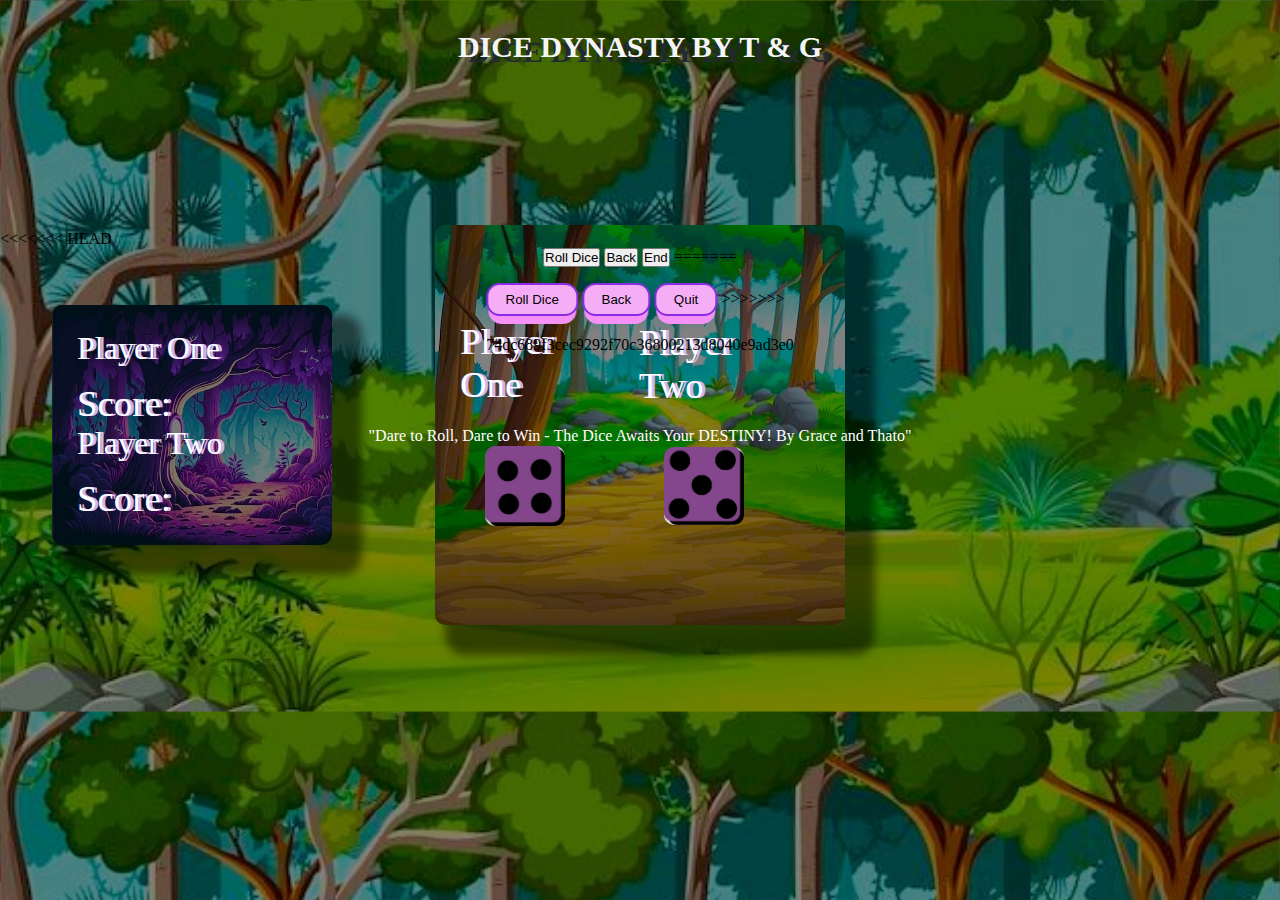
==== dice.html @ e25d090c "Merge branch 'Grace' of https://github.com/tmakhubela94/Dicey-Games-Thato-and-Grace into Thato" ====
<!DOCTYPE html>
<html lang="en">
  <head>
    <meta charset="UTF-8" />
    <meta name="viewport" content="width=device-width, initial-scale=1.0" />
    <link rel="stylesheet" href="style.css">
    <title>Dice Game</title>
  </head>

  <body>  
<header>
<!-- <h1>WELCOME TO</h1> -->
    <h2>DICE DYNASTY BY T & G</h2>

        <!-- Bird Background -->
        <img src="https://i.postimg.cc/rFnyCRjy/pajaro.gif" id="bird" class="bird-1" alt="Flying Bird Animation">
        <img src="https://i.postimg.cc/rFnyCRjy/pajaro.gif" id="bird2" class="bird-2" alt="Flying Bird Animation">
</header>

<!-- Dice game container with results and countdown timer -->

  <h4 id="countdown"></h4>
  <h4><span id="rounds"></span></h4>


<!-- Dice game container with the dice ui --> 

  <div class="dice-container">
    <div class="player">
    <p id="firstPlayer">Player 1</p>
    <img src="images/dice4.jpeg" alt="Dice 1 Display" class="img1" id="dice-1">
  </div>
    <div class="player">
    <p id="secondPlayer">Player 2</p>
    <img src="images/dice5.jpeg" alt="Dice 2 Display" class="img2" id="dice-2">
  </div>
</div>

<main>
    <!-- Player Scores container with both scores being tallied -->
    <div class="player-scores">
    <div class="player" id="firstPlayer">
      <p> <span id="name1"></span></p> Score: <span id="score1"></span>
        
    </div>
    <div class="player" id="secondPlayer">
      <p><span id="name2"></span></p> Score: <span id="score2"></span>
        
    </div>
    </div>

      <div class="container">
        <div class="dice" id="dice1">
          <div class="dot one hidden"></div>
          <div class="two hidden">
            <div class="dot"></div>
            <div class="dot"></div>
          </div>
          <div class="three hidden">
            <div class="dot"></div>
            <div class="dot"></div>
            <div class="dot"></div>
          </div>
          <div class="four hidden">
            <div class="dot"></div>
            <div class="dot"></div>
            <div class="dot"></div>
            <div class="dot"></div>
          </div>
          <div class="five hidden">
            <div class="dot"></div>
            <div class="dot"></div>
            <div class="dot"></div>
            <div class="dot"></div>
            <div class="dot center"></div>
          </div>
          <div class="six">
            <div class="dot"></div>
            <div class="dot"></div>
            <div class="dot"></div>
            <div class="dot"></div>
            <div class="dot"></div>
            <div class="dot"></div>
          </div>
        </div>
        <div class="dice" id="dice2">
          <div class="dot one hidden"></div>
          <div class="two hidden">
            <div class="dot"></div>
            <div class="dot"></div>
          </div>
          <div class="three hidden">
            <div class="dot"></div>
            <div class="dot"></div>
            <div class="dot"></div>
          </div>
          <div class="four hidden">
            <div class="dot"></div>
            <div class="dot"></div>
            <div class="dot"></div>
            <div class="dot"></div>
          </div>
          <div class="five hidden">
            <div class="dot"></div>
            <div class="dot"></div>
            <div class="dot"></div>
            <div class="dot"></div>
            <div class="dot center"></div>
          </div>
          <div class="six">
            <div class="dot"></div>
            <div class="dot"></div>
            <div class="dot"></div>
            <div class="dot"></div>
            <div class="dot"></div>
            <div class="dot"></div>
          </div>
        </div>
      </div>
<<<<<<< HEAD
      <div class="button-container">
        <button id="roll">Roll Dice</button>
        <button id="back" onclick="goBack()">Back</button>
        <button id="quit" onclick="endgame()">End</button>
=======
      <div class="dice-button-container">
        <button class="btn3" id="roll" onclick="rollDice()">Roll Dice</button>
        <button class="btn3" id="back" onclick="goBack()">Back</button>
        <button class="btn3" id="quit" onclick="quitPage()">Quit</button>
>>>>>>> 74dc689f3cec9292f70c36800213d8040e9ad3e0
      </div>
      
</main>

<footer style="margin-top: 14%;">"Dare to Roll, Dare to Win - The Dice Awaits Your DESTINY! By Grace and Thato"</footer>

<script src="dice.js"></script>
  </body>
</html>
---- style.css ----
* {
  margin: 0;
  padding: 0;
}

body {
  background: url(images/background-4.jpeg);
  background-size: cover;
  overflow: hidden;
  position: absolute;
  width: 100%;
  height: 100%; 
  animation: bg-change 5s infinite;
}

.container {
  width: 70%;
  margin: auto;
  text-align: center;
}

header h1{
  text-align: center;
  font-size: 5rem;
  margin: 30px;
  font-family: 'Lobster', cursive;
  text-shadow: 15px 10px #232931;
  color: whitesmoke;
}

header h2{
  text-align: center;
  font-size: 30px;
  margin: 30px;
  font-family: 'Lobster', cursive;
  text-shadow: 10px 5px #232931;
  color: whitesmoke;
}

.bird-1{
 position: relative;
 width: 20%;
 height: 20%; 
}

#bird{
left: 100%;
animation: fly 5s infinite;
}

.bird-2{
  position: relative;
  padding-bottom: 100px;
  width: 20%;
  height: 20%; 
 }
 
 #bird2{
 left: 100%;
 animation: fly 5s infinite;
 }

@keyframes fly{
0%{
  left: 100%;
  top: 5px;
}
25%{
  top: 100px;
}
50%{
  top: 80px;
}
75%{
  top: 25px;
}
100%{
  left: -120px;
  top: 102px;
}
}

/* HOME PAGE CSS */
.players-container {
  background: url(images/container-1.jpeg);
  background-size: cover;
  overflow: hidden;
  position: absolute;
  width: 280px;
  position: absolute;
  padding: 28px 15px;
  top: 55%;
  left: 50%;
  transform: translate(-50%, -50%);
  border-radius: 10px;

  box-shadow: 20px 20px 10px 10px rgba(0, 0, 0, 0.5);
}

input::placeholder{
  color: #999; 
  font-style: italic; 
  font-size: 14px; 
  opacity: 0.7; 
  border-color: rgb(245, 174, 245);
  padding: 5px 10px;
}

#players label[for="player1"], label[for="player2"],
#player1, #player2 {
    color: rgb(95, 90, 90); 
    font-family: 'Lobster', cursive;
    margin-bottom: 10px;

}

.btn1{
  padding: 0.5em 1.3em;
  margin-top: 20px;
  border: 2px solid rgb(138, 43, 226);
  border-radius: 1em;
  background: rgb(245, 174, 245);
  transform-style: preserve-3d;
  transition: all 175ms cubic-bezier(0, 0, 1, 1);
  margin-bottom: 20px;
}

.btn1::before {
  position: absolute;
  content: "";
  width: 100%;
  height: 100%;
  top: 0;
  left: 0;
  right: 0;
  bottom: 0;
  background: rgb(245, 146, 245);
  border-radius: inherit;
  box-shadow: 0 0 0 2px var(--colorShadeB), 0 0.75em rgb(138, 43, 226);
  transform: translate3d(0, 0.75em, -1em);
  transition: all 175ms cubic-bezier(0, 0, 1, 1);
}

.btn1:hover{
  background: rgb(245, 146, 245);
  transform: translate(0, 0.375em);
  color: #fff;
  font-weight: 600;
}

.button-container {
  position: absolute;
  left: 50%;
  transform: translateX(-50%);
}

.btn2{
  padding: 0.8em 1.8em;
  margin-top: 12px;
  border: 2px solid #8a2be2;
  border-radius: 1em;
  background: rgb(245, 174, 245);
  transform-style: preserve-3d;
  transition: all 175ms cubic-bezier(0, 0, 1, 1);
  text-align: center;
  box-shadow: 0 4px 6px rgba(153, 79, 153, 0.1);
}

.dice {
  text-align: center;
  display: inline-block;
}


p {
  font-size: 2rem;
  color: whitesmoke;
  font-family: 'Indie Flower', cursive;
}

img {
  width: 80%;
}
  
footer {
  color: rgb(255, 255, 255);
  text-align: center;
  font-family: 'Indie Flower', cursive;
  position: relative;
}
  
/* RULES PAGE CSS */
.rules-container{
  background: url(images/container-1.jpeg);
  background-size: cover;
  overflow: hidden;
  position: absolute;
  /* background-color: rgb(247, 231, 247); */
  width: 280px;
  position: absolute;
  padding: 1rem 3rem;
  top: 47%;
  left: 50%;
  transform: translate(-50%, -50%);
  border-radius: 10px;
  margin-top: 20px;
  box-shadow: 20px 20px 10px 10px rgba(0, 0, 0, 0.5);
}

h3 {
  text-align: center;
  font-size: 1.3rem;
  margin-bottom: 15px;
  font-family: 'Lobster', cursive;
  text-shadow: 3px 0 #8a2be2;
  color: rgb(255, 255, 255);
}

#rules{
  font-size: 1rem;
  margin-bottom: 15px;
  font-family: 'Lobster', cursive;
  color: rgb(255, 255, 255);
}

.rules-button-container {
  position: absolute;
  left: 50%;
  transform: translateX(-50%);
  top: 80%;
}

.btn3{
  padding: 0.5em 1.3em;
  margin-top: 20px;
  border: 2px solid hsl(271, 76%, 53%);
  border-radius: 1em;
  background: rgb(245, 174, 245);
  transform-style: preserve-3d;
  transition: all 175ms cubic-bezier(0, 0, 1, 1);
  margin-bottom: 20px;
}

.btn3::before {
  position: absolute;
  content: "";
  width: 100%;
  height: 100%;
  top: 0;
  left: 0;
  right: 0;
  bottom: 0;
  background: rgb(245, 146, 245);
  border-radius: inherit;
  box-shadow: 0 0 0 2px var(--colorShadeB), 0 0.75em rgb(138, 43, 226);
  transform: translate3d(0, 0.75em, -1em);
  transition: all 175ms cubic-bezier(0, 0, 1, 1);
}

.btn3:hover{
  background: rgb(245, 146, 245);
  transform: translate(0, 0.375em);
  color: #fff;
  font-weight: 600;
}

/* ====== DICE GAME PAGE CSS ====== */

.dice-container {
  background: url(images/background-6.jpeg);
  background-size: cover;
  overflow: hidden;
  position: absolute;
  width: 360px;
  height: 350px;
  position: absolute;
  padding: 25px 25px;
  top: 45%;
  left: 50%;
  transform: translate(-50%, -50%);
  border-radius: 10px;
  margin-top: 20px;
  box-shadow: 20px 20px 10px 10px rgba(0, 0, 0, 0.5); 
  display: flex;
  flex-direction: row;
  justify-content: center;
  align-items: center;
}

.player {
  margin-right: 40px;
}

.img1, .img2 {
  width: 5rem; /* Adjust the width of the dice images */
  height: auto;
  margin-top: 40px;
  margin-left: 25px;
  border-radius: 10px;
}

.player-scores{
  background: url(images/container-1.jpeg);
  background-size: cover;
  overflow: hidden;
  position: absolute;
  width: 230px;
  position: absolute;
  padding: 25px 25px;
  top: 45%;
  left: 15%;
  transform: translate(-50%, -50%);
  border-radius: 10px;
  margin-top: 20px;
  box-shadow: 20px 20px 10px 10px rgba(0, 0, 0, 0.5);
}

.player-scores p {
  font-size: 1.1rem;
  margin-bottom: 15px;
  font-family: 'Lobster', cursive;
  color: rgb(255, 255, 255);
}

.player-scores p span {
  font-size: 2rem;
  font-family: 'Lobster', cursive;
  color: rgb(255, 255, 255);
}

#firstPlayer,
#secondPlayer{
  font-size: 2.3rem;
  font-family: 'Lobster', cursive;
  text-shadow: 3px 0 #d2b5ee;
  color: rgb(255, 255, 255);
}

.dice-button-container {
  position: absolute;
  left: 50%;
  transform: translateX(-50%);
  top: 80%;
}

/* ====== DICE GAME PAGE JAVASCRIPT ====== */
/* Dice Animation */
.roll {
  animation: roll 0.3s infinite ease-in-out; /* Increased duration and added easing for smoother animation */
}

@keyframes roll {
  0% {
    transform: rotate(0deg) scale(1); /* Start with no rotation and normal scale */
  }
  25% {
    transform: rotate(-90deg) scale(1.2); /* Rotate clockwise and slightly scale up */
  }
  50% {
    transform: rotate(-180deg) scale(1.1); /* Rotate clockwise further and scale slightly down */
  }
  75% {
    transform: rotate(-270deg) scale(1.2); /* Rotate clockwise further and slightly scale up */
  }
  100% {
    transform: rotate(-360deg) scale(1); /* Rotate clockwise back to initial position and normal scale */
  }
}
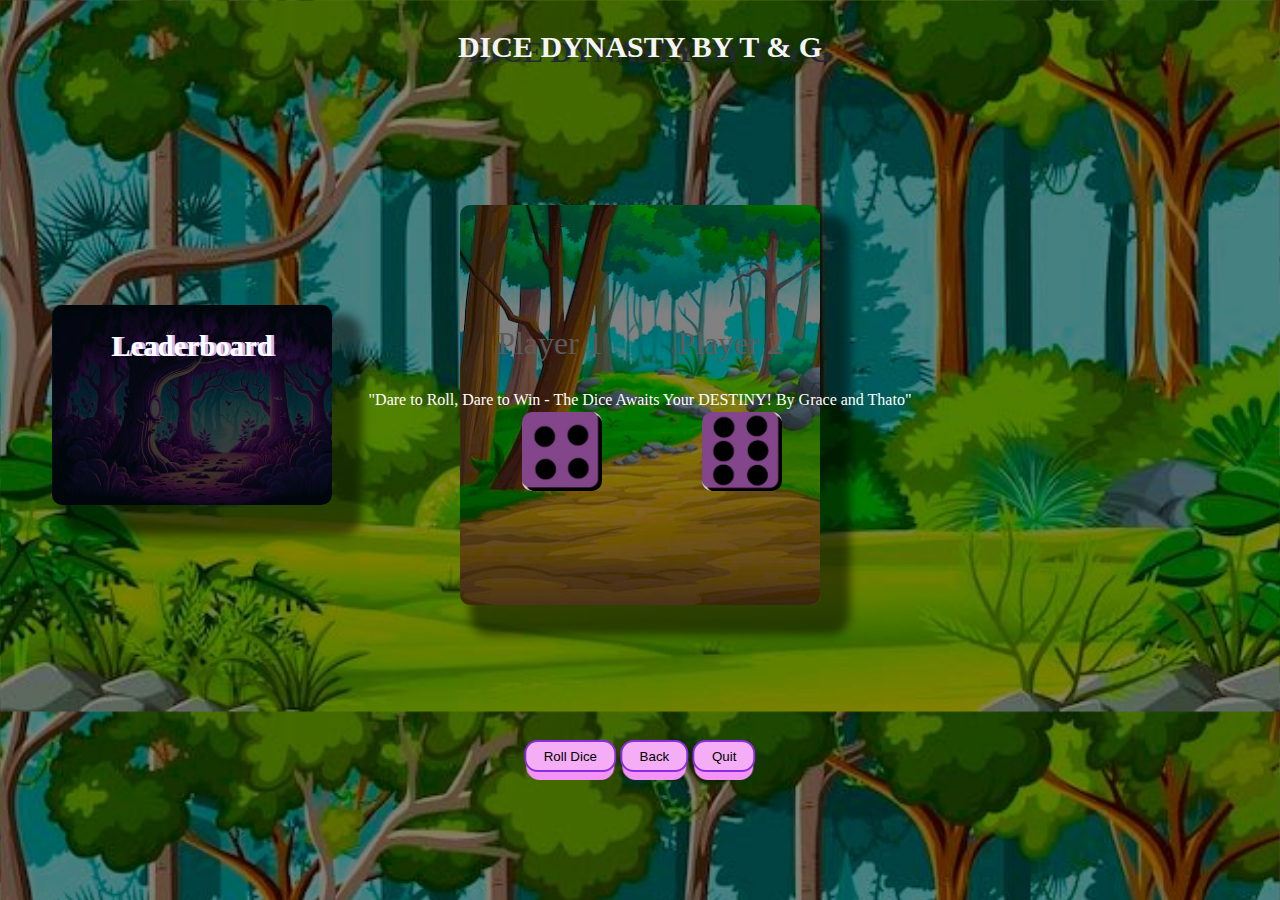
==== commit e92dfce6: "updating dice game functionality added now many times a player has won" ====
--- a/dice.html
+++ b/dice.html
@@ -26,108 +26,30 @@
 <!-- Dice game container with the dice ui --> 
 
   <div class="dice-container">
-    <div class="player">
-    <p id="firstPlayer">Player 1</p>
-    <img src="images/dice4.jpeg" alt="Dice 1 Display" class="img1" id="dice-1">
+    <div class="row">
+    <div class="col-6">
+    <p class="name1" id="player1">Player 1</p>
+    <img src="images/dice4.jpeg" alt="Dice 1 Display" class="img" id="dice-1">
   </div>
-    <div class="player">
-    <p id="secondPlayer">Player 2</p>
-    <img src="images/dice5.jpeg" alt="Dice 2 Display" class="img2" id="dice-2">
+    <div class="col-6">
+      <p class="name2" id="player2">Player 2</p>
+    <img src="images/dice6.jpeg" alt="Dice 2 Display" class="img" id="dice-2">
   </div>
+</div>
 </div>
 
 <main>
-    <!-- Player Scores container with both scores being tallied -->
-    <div class="player-scores">
-    <div class="player" id="firstPlayer">
-      <p> <span id="name1"></span></p> Score: <span id="score1"></span>
-        
-    </div>
-    <div class="player" id="secondPlayer">
-      <p><span id="name2"></span></p> Score: <span id="score2"></span>
-        
-    </div>
+   <!-- Players Leaderboard Container-->
+   <div id="leaderboard-container"> 
+    <ul class="leaderboard-names">
+      <h2>Leaderboard</h2>
+    </ul> 
     </div>
 
-      <div class="container">
-        <div class="dice" id="dice1">
-          <div class="dot one hidden"></div>
-          <div class="two hidden">
-            <div class="dot"></div>
-            <div class="dot"></div>
-          </div>
-          <div class="three hidden">
-            <div class="dot"></div>
-            <div class="dot"></div>
-            <div class="dot"></div>
-          </div>
-          <div class="four hidden">
-            <div class="dot"></div>
-            <div class="dot"></div>
-            <div class="dot"></div>
-            <div class="dot"></div>
-          </div>
-          <div class="five hidden">
-            <div class="dot"></div>
-            <div class="dot"></div>
-            <div class="dot"></div>
-            <div class="dot"></div>
-            <div class="dot center"></div>
-          </div>
-          <div class="six">
-            <div class="dot"></div>
-            <div class="dot"></div>
-            <div class="dot"></div>
-            <div class="dot"></div>
-            <div class="dot"></div>
-            <div class="dot"></div>
-          </div>
-        </div>
-        <div class="dice" id="dice2">
-          <div class="dot one hidden"></div>
-          <div class="two hidden">
-            <div class="dot"></div>
-            <div class="dot"></div>
-          </div>
-          <div class="three hidden">
-            <div class="dot"></div>
-            <div class="dot"></div>
-            <div class="dot"></div>
-          </div>
-          <div class="four hidden">
-            <div class="dot"></div>
-            <div class="dot"></div>
-            <div class="dot"></div>
-            <div class="dot"></div>
-          </div>
-          <div class="five hidden">
-            <div class="dot"></div>
-            <div class="dot"></div>
-            <div class="dot"></div>
-            <div class="dot"></div>
-            <div class="dot center"></div>
-          </div>
-          <div class="six">
-            <div class="dot"></div>
-            <div class="dot"></div>
-            <div class="dot"></div>
-            <div class="dot"></div>
-            <div class="dot"></div>
-            <div class="dot"></div>
-          </div>
-        </div>
-      </div>
-<<<<<<< HEAD
-      <div class="button-container">
-        <button id="roll">Roll Dice</button>
-        <button id="back" onclick="goBack()">Back</button>
-        <button id="quit" onclick="endgame()">End</button>
-=======
       <div class="dice-button-container">
-        <button class="btn3" id="roll" onclick="rollDice()">Roll Dice</button>
-        <button class="btn3" id="back" onclick="goBack()">Back</button>
-        <button class="btn3" id="quit" onclick="quitPage()">Quit</button>
->>>>>>> 74dc689f3cec9292f70c36800213d8040e9ad3e0
+        <button type="button" class="btn3" id="roll" onclick="rollDice()">Roll Dice</button>
+        <button type="button" class="btn3" id="back" onclick="goBack()">Back</button>
+        <button type="button" class="btn3" id="quit" onclick="quitPage()">Quit</button>
       </div>
       
 </main>
--- a/style.css
+++ b/style.css
@@ -265,6 +265,11 @@
 }
 
 /* ====== DICE GAME PAGE CSS ====== */
+.row {
+  display: flex;
+  justify-content: space-around;
+  margin-top: 120px;
+}
 
 .dice-container {
   background: url(images/background-6.jpeg);
@@ -272,47 +277,54 @@
   overflow: hidden;
   position: absolute;
   width: 360px;
-  height: 350px;
-  position: absolute;
-  padding: 25px 25px;
+  height: 400px;
   top: 45%;
   left: 50%;
   transform: translate(-50%, -50%);
   border-radius: 10px;
-  margin-top: 20px;
   box-shadow: 20px 20px 10px 10px rgba(0, 0, 0, 0.5); 
-  display: flex;
-  flex-direction: row;
-  justify-content: center;
-  align-items: center;
-}
-
-.player {
-  margin-right: 40px;
-}
-
-.img1, .img2 {
-  width: 5rem; /* Adjust the width of the dice images */
+}
+
+/* .col-6 {
+  width: 45%;
+} */
+
+.img {
+  width: 5rem;
   height: auto;
   margin-top: 40px;
   margin-left: 25px;
   border-radius: 10px;
 }
 
-.player-scores{
+#leaderboard-container{
   background: url(images/container-1.jpeg);
   background-size: cover;
   overflow: hidden;
   position: absolute;
   width: 230px;
-  position: absolute;
+  height: 150px;
   padding: 25px 25px;
   top: 45%;
   left: 15%;
   transform: translate(-50%, -50%);
   border-radius: 10px;
-  margin-top: 20px;
   box-shadow: 20px 20px 10px 10px rgba(0, 0, 0, 0.5);
+}
+
+ li{
+  font-size: 1.1rem;
+  margin-bottom: 15px;
+  font-family: 'Lobster', cursive;
+  color: rgb(255, 255, 255);
+ }
+
+ #leaderboard-container h2{
+  font-size: 1.8rem;
+  font-family: 'Lobster', cursive;
+  text-shadow: 3px 0 #d2b5ee;
+  color: rgb(255, 255, 255);
+  text-align: center;
 }
 
 .player-scores p {
@@ -328,8 +340,8 @@
   color: rgb(255, 255, 255);
 }
 
-#firstPlayer,
-#secondPlayer{
+.firstPlayer,
+.secondPlayer{
   font-size: 2.3rem;
   font-family: 'Lobster', cursive;
   text-shadow: 3px 0 #d2b5ee;
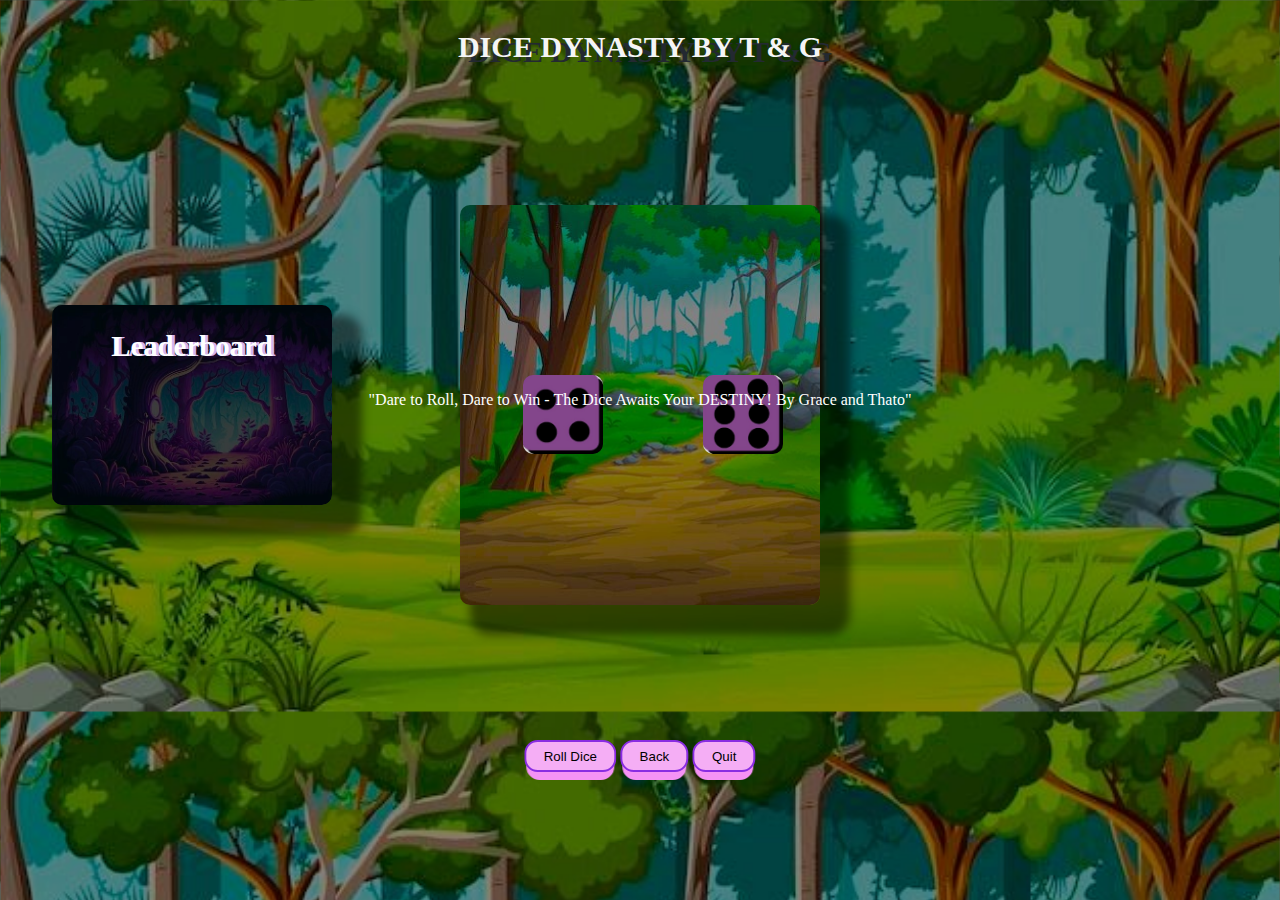
==== commit 1bf80c6b: "Merge pull request #6 from tmakhubela94/Grace" ====
--- a/dice.html
+++ b/dice.html
@@ -28,11 +28,11 @@
   <div class="dice-container">
     <div class="row">
     <div class="col-6">
-    <p class="name1" id="player1">Player 1</p>
+    <p class="name1" id="player1"></p>
     <img src="images/dice4.jpeg" alt="Dice 1 Display" class="img" id="dice-1">
   </div>
     <div class="col-6">
-      <p class="name2" id="player2">Player 2</p>
+      <p class="name2" id="player2"></p>
     <img src="images/dice6.jpeg" alt="Dice 2 Display" class="img" id="dice-2">
   </div>
 </div>
@@ -54,7 +54,7 @@
       
 </main>
 
-<footer style="margin-top: 14%;">"Dare to Roll, Dare to Win - The Dice Awaits Your DESTINY! By Grace and Thato"</footer>
+<footer style="margin-top: 14%; position: relative;">"Dare to Roll, Dare to Win - The Dice Awaits Your DESTINY! By Grace and Thato"</footer>
 
 <script src="dice.js"></script>
   </body>
--- a/style.css
+++ b/style.css
@@ -327,26 +327,13 @@
   text-align: center;
 }
 
-.player-scores p {
-  font-size: 1.1rem;
-  margin-bottom: 15px;
-  font-family: 'Lobster', cursive;
-  color: rgb(255, 255, 255);
-}
-
-.player-scores p span {
-  font-size: 2rem;
-  font-family: 'Lobster', cursive;
-  color: rgb(255, 255, 255);
-}
-
-.firstPlayer,
-.secondPlayer{
+/* #player1,
+#player2{
   font-size: 2.3rem;
   font-family: 'Lobster', cursive;
   text-shadow: 3px 0 #d2b5ee;
   color: rgb(255, 255, 255);
-}
+} */
 
 .dice-button-container {
   position: absolute;
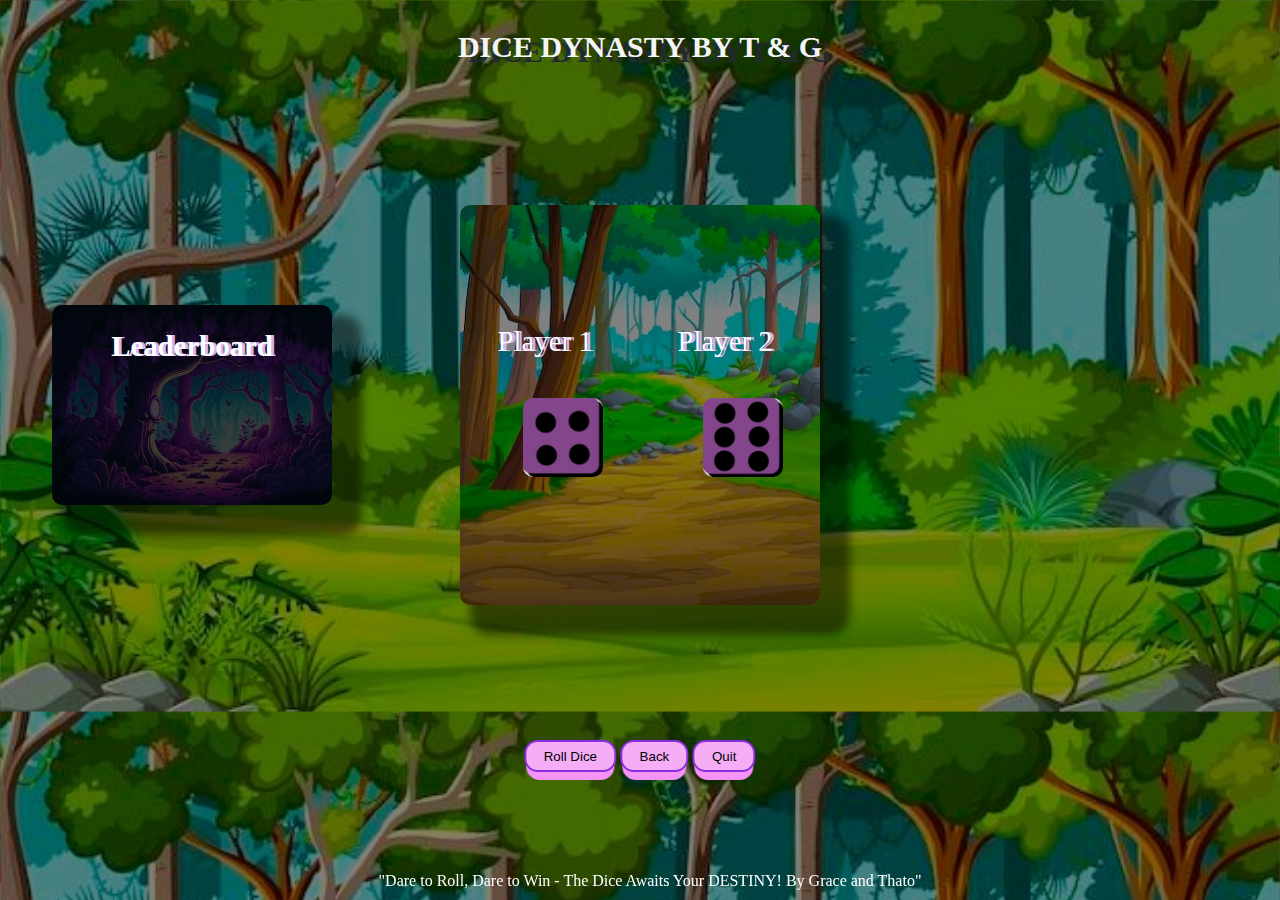
==== commit 72173e3a: "creating a popup function to display the overall winners name after the game" ====
--- a/dice.html
+++ b/dice.html
@@ -3,36 +3,29 @@
   <head>
     <meta charset="UTF-8" />
     <meta name="viewport" content="width=device-width, initial-scale=1.0" />
-    <link rel="stylesheet" href="style.css">
+    <link rel="stylesheet" href="dice.css">
+    <link rel="stylesheet" href="global.css">
     <title>Dice Game</title>
   </head>
 
-  <body>  
-<header>
-<!-- <h1>WELCOME TO</h1> -->
+<body>  
+  <header>
     <h2>DICE DYNASTY BY T & G</h2>
 
         <!-- Bird Background -->
         <img src="https://i.postimg.cc/rFnyCRjy/pajaro.gif" id="bird" class="bird-1" alt="Flying Bird Animation">
         <img src="https://i.postimg.cc/rFnyCRjy/pajaro.gif" id="bird2" class="bird-2" alt="Flying Bird Animation">
-</header>
-
-<!-- Dice game container with results and countdown timer -->
-
-  <h4 id="countdown"></h4>
-  <h4><span id="rounds"></span></h4>
-
+  </header>
 
 <!-- Dice game container with the dice ui --> 
-
   <div class="dice-container">
     <div class="row">
     <div class="col-6">
-    <p class="name1" id="player1"></p>
+    <p class="name1" id="Player1">Player 1</p>
     <img src="images/dice4.jpeg" alt="Dice 1 Display" class="img" id="dice-1">
   </div>
     <div class="col-6">
-      <p class="name2" id="player2"></p>
+      <p class="name2" id="Player2">Player 2</p>
     <img src="images/dice6.jpeg" alt="Dice 2 Display" class="img" id="dice-2">
   </div>
 </div>
@@ -40,22 +33,31 @@
 
 <main>
    <!-- Players Leaderboard Container-->
-   <div id="leaderboard-container"> 
+  <div id="leaderboard-container"> 
     <ul class="leaderboard-names">
       <h2>Leaderboard</h2>
     </ul> 
-    </div>
+  </div>
+
+<!-- Winner Popup Container -->
+<div id="winner-popup" class="popup">
+  <div class="popup-content">
+    <span class="close" onclick="closeWinnerPopup()">&times;</span>
+    <h3>Overall Winner</h3>
+    <p id="overall-winner"></p>
+  </div>
+</div>
+
 
       <div class="dice-button-container">
         <button type="button" class="btn3" id="roll" onclick="rollDice()">Roll Dice</button>
         <button type="button" class="btn3" id="back" onclick="goBack()">Back</button>
         <button type="button" class="btn3" id="quit" onclick="quitPage()">Quit</button>
-      </div>
-      
+      </div>    
 </main>
 
-<footer style="margin-top: 14%; position: relative;">"Dare to Roll, Dare to Win - The Dice Awaits Your DESTINY! By Grace and Thato"</footer>
+<footer>"Dare to Roll, Dare to Win - The Dice Awaits Your DESTINY! By Grace and Thato"</footer>
 
-<script src="dice.js"></script>
+    <script src="dice.js"></script>
   </body>
 </html>
--- a/dice.css
+++ b/dice.css
@@ -0,0 +1,124 @@
+/* ====== DICE GAME PAGE CSS ====== */
+.row {
+    display: flex;
+    justify-content: space-around;
+    margin-top: 120px;
+  }
+  
+  .dice-container {
+    background: url(images/background-6.jpeg);
+    background-size: cover;
+    overflow: hidden;
+    position: absolute;
+    width: 360px;
+    height: 400px;
+    top: 45%;
+    left: 50%;
+    transform: translate(-50%, -50%);
+    border-radius: 10px;
+    box-shadow: 20px 20px 10px 10px rgba(0, 0, 0, 0.5); 
+  }
+  
+  .img {
+    width: 5rem;
+    height: auto;
+    margin-top: 40px;
+    margin-left: 25px;
+    border-radius: 10px;
+  }
+  
+  #leaderboard-container{
+    background: url(images/container-1.jpeg);
+    background-size: cover;
+    overflow: hidden;
+    position: absolute;
+    width: 230px;
+    height: 150px;
+    padding: 25px 25px;
+    top: 45%;
+    left: 15%;
+    transform: translate(-50%, -50%);
+    border-radius: 10px;
+    box-shadow: 20px 20px 10px 10px rgba(0, 0, 0, 0.5);
+  }
+  
+   li{
+    font-size: 1.1rem;
+    margin-bottom: 15px;
+    font-family: 'Lobster', cursive;
+    color: rgb(255, 255, 255);
+   }
+  
+   #leaderboard-container h2{
+    font-size: 1.8rem;
+    font-family: 'Lobster', cursive;
+    text-shadow: 3px 0 #d2b5ee;
+    color: rgb(255, 255, 255);
+    text-align: center;
+    padding-bottom: 20px;
+  }
+  
+  #Player1,
+  #Player2{
+    font-size: 1.8rem;
+    font-family: 'Lobster', cursive;
+    text-shadow: 3px 0 #d2b5ee;
+    color: rgb(255, 255, 255);
+  }
+  
+  .dice-button-container {
+    position: absolute;
+    left: 50%;
+    transform: translateX(-50%);
+    top: 80%;
+  }
+
+.popup{
+    background: url(images/container-1.jpeg);
+    background-size: cover;
+    overflow: hidden;
+    position: absolute;
+    width: 230px;
+    height: 150px;
+    padding: 25px 25px;
+    top: 45%;
+    left: 85%;
+    transform: translate(-50%, -50%);
+    border-radius: 10px;
+    box-shadow: 20px 20px 10px 10px rgba(0, 0, 0, 0.5);
+    display: none;
+  }
+  
+.popup h3{
+    font-size: 1.8rem;
+    font-family: 'Lobster', cursive;
+    text-shadow: 3px 0 #d2b5ee;
+    color: rgb(255, 255, 255);
+    text-align: center;
+    padding-bottom: 20px;
+  }
+
+  
+  
+  /* ====== Dice Game Page JavaScript Animation ====== */
+  .roll {
+    animation: roll 0.3s infinite ease-in-out;
+  }
+  
+  @keyframes roll {
+    0% {
+      transform: rotate(0deg) scale(1); 
+    }
+    25% {
+      transform: rotate(-90deg) scale(1.2); 
+    }
+    50% {
+      transform: rotate(-180deg) scale(1.1); 
+    }
+    75% {
+      transform: rotate(-270deg) scale(1.2);
+    }
+    100% {
+      transform: rotate(-360deg) scale(1); 
+    }
+  }--- a/global.css
+++ b/global.css
@@ -0,0 +1,234 @@
+* {
+    margin: 0;
+    padding: 0;
+}
+
+body {
+    background: url(images/background-4.jpeg);
+    background-size: cover;
+    overflow: hidden;
+    position: absolute;
+    width: 100%;
+    height: 100%; 
+    animation: bg-change 5s infinite;
+}
+
+.container {
+    width: 70%;
+    margin: auto;
+    text-align: center;
+}
+
+header h1{
+    text-align: center;
+    font-size: 5rem;
+    margin: 30px;
+    font-family: 'Lobster', cursive;
+    text-shadow: 15px 10px #232931;
+    color: whitesmoke;
+}
+
+header h2{
+    text-align: center;
+    font-size: 30px;
+    margin: 30px;
+    font-family: 'Lobster', cursive;
+    text-shadow: 10px 5px #232931;
+    color: whitesmoke;
+}
+
+.bird-1{
+    position: relative;
+    width: 20%;
+    height: 20%; 
+}
+
+#bird{
+    left: 100%;
+    animation: fly 5s infinite;
+}
+
+.bird-2{
+    position: relative;
+    padding-bottom: 100px;
+    width: 20%;
+    height: 20%; 
+}
+
+#bird2{
+    left: 100%;
+    animation: fly 5s infinite;
+}
+
+@keyframes fly{
+0%{
+left: 100%;
+top: 5px;
+}
+25%{
+top: 100px;
+}
+50%{
+top: 80px;
+}
+75%{
+top: 25px;
+}
+100%{
+left: -120px;
+top: 102px;
+}
+}
+
+.dice {
+    text-align: center;
+    display: inline-block;
+}
+
+
+p {
+    font-size: 2rem;
+    color: whitesmoke;
+    font-family: 'Indie Flower', cursive;
+}
+
+img {
+    width: 80%;
+}
+
+footer {
+    color: rgb(255, 255, 255);
+    font-family: 'Indie Flower', cursive;
+    position: fixed;
+    bottom: 0;
+    left: 0;
+    width: 100%;
+    padding: 10px; 
+    text-align: center; 
+}
+
+/* HOME PAGE CSS */
+.players-container {
+    background: url(images/container-1.jpeg);
+    background-size: cover;
+    overflow: hidden;
+    position: absolute;
+    width: 280px;
+    position: absolute;
+    padding: 28px 15px;
+    top: 55%;
+    left: 50%;
+    transform: translate(-50%, -50%);
+    border-radius: 10px;
+  
+    box-shadow: 20px 20px 10px 10px rgba(0, 0, 0, 0.5);
+  }
+  
+  input::placeholder{
+    color: #999; 
+    font-style: italic; 
+    font-size: 14px; 
+    opacity: 0.7; 
+    border-color: rgb(245, 174, 245);
+    padding: 5px 10px;
+  }
+  
+  label {
+    color: rgb(255, 255, 255); 
+    font-family: 'Lobster', cursive;
+    margin-bottom: 15px;
+    font-size: 18px;
+}
+
+label:after { content: ": " }
+  
+  .btn1{
+    padding: 0.5em 1.3em;
+    margin-top: 20px;
+    border: 2px solid rgb(138, 43, 226);
+    border-radius: 1em;
+    background: rgb(245, 174, 245);
+    transform-style: preserve-3d;
+    transition: all 175ms cubic-bezier(0, 0, 1, 1);
+    margin-bottom: 20px;
+  }
+  
+  .btn1::before {
+    position: absolute;
+    content: "";
+    width: 100%;
+    height: 100%;
+    top: 0;
+    left: 0;
+    right: 0;
+    bottom: 0;
+    background: rgb(245, 146, 245);
+    border-radius: inherit;
+    box-shadow: 0 0 0 2px var(--colorShadeB), 0 0.75em rgb(138, 43, 226);
+    transform: translate3d(0, 0.75em, -1em);
+    transition: all 175ms cubic-bezier(0, 0, 1, 1);
+  }
+  
+  .btn1:hover{
+    background: rgb(245, 146, 245);
+    transform: translate(0, 0.375em);
+    color: #fff;
+    font-weight: 600;
+  }
+  
+  .button-container {
+    position: absolute;
+    left: 50%;
+    transform: translateX(-50%);
+  }
+  
+  .btn2{
+    padding: 0.8em 1.8em;
+    margin-top: 12px;
+    border: 2px solid #8a2be2;
+    border-radius: 1em;
+    background: rgb(245, 174, 245);
+    transform-style: preserve-3d;
+    transition: all 175ms cubic-bezier(0, 0, 1, 1);
+    text-align: center;
+    box-shadow: 0 4px 6px rgba(153, 79, 153, 0.1);
+  }
+
+  .btn3{
+    padding: 0.5em 1.3em;
+    margin-top: 20px;
+    border: 2px solid hsl(271, 76%, 53%);
+    border-radius: 1em;
+    background: rgb(245, 174, 245);
+    transform-style: preserve-3d;
+    transition: all 175ms cubic-bezier(0, 0, 1, 1);
+    margin-bottom: 20px;
+  }
+  
+  .btn3::before {
+    position: absolute;
+    content: "";
+    width: 100%;
+    height: 100%;
+    top: 0;
+    left: 0;
+    right: 0;
+    bottom: 0;
+    background: rgb(245, 146, 245);
+    border-radius: inherit;
+    box-shadow: 0 0 0 2px var(--colorShadeB), 0 0.75em rgb(138, 43, 226);
+    transform: translate3d(0, 0.75em, -1em);
+    transition: all 175ms cubic-bezier(0, 0, 1, 1);
+  }
+  
+  .btn3:hover{
+    background: rgb(245, 146, 245);
+    transform: translate(0, 0.375em);
+    color: #fff;
+    font-weight: 600;
+  }
+  
+  
+
+    
+  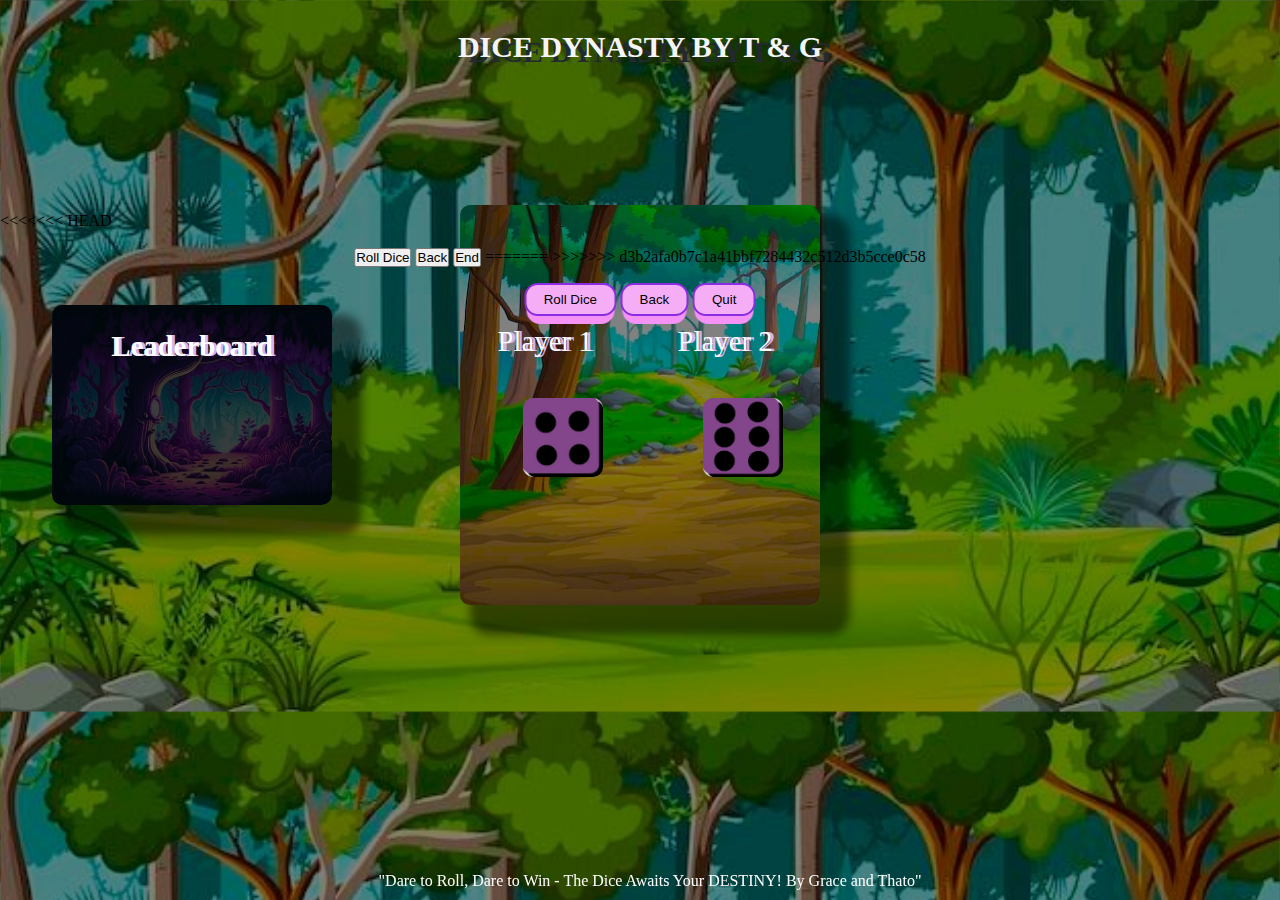
==== commit 0be26546: "Merge branch 'Grace' of https://github.com/tmakhubela94/Dicey-Games-Thato-and-Grace into Thato" ====
--- a/dice.html
+++ b/dice.html
@@ -49,6 +49,81 @@
 </div>
 
 
+<<<<<<< HEAD
+      <div class="container">
+        <div class="dice" id="dice1">
+          <div class="dot one hidden"></div>
+          <div class="two hidden">
+            <div class="dot"></div>
+            <div class="dot"></div>
+          </div>
+          <div class="three hidden">
+            <div class="dot"></div>
+            <div class="dot"></div>
+            <div class="dot"></div>
+          </div>
+          <div class="four hidden">
+            <div class="dot"></div>
+            <div class="dot"></div>
+            <div class="dot"></div>
+            <div class="dot"></div>
+          </div>
+          <div class="five hidden">
+            <div class="dot"></div>
+            <div class="dot"></div>
+            <div class="dot"></div>
+            <div class="dot"></div>
+            <div class="dot center"></div>
+          </div>
+          <div class="six">
+            <div class="dot"></div>
+            <div class="dot"></div>
+            <div class="dot"></div>
+            <div class="dot"></div>
+            <div class="dot"></div>
+            <div class="dot"></div>
+          </div>
+        </div>
+        <div class="dice" id="dice2">
+          <div class="dot one hidden"></div>
+          <div class="two hidden">
+            <div class="dot"></div>
+            <div class="dot"></div>
+          </div>
+          <div class="three hidden">
+            <div class="dot"></div>
+            <div class="dot"></div>
+            <div class="dot"></div>
+          </div>
+          <div class="four hidden">
+            <div class="dot"></div>
+            <div class="dot"></div>
+            <div class="dot"></div>
+            <div class="dot"></div>
+          </div>
+          <div class="five hidden">
+            <div class="dot"></div>
+            <div class="dot"></div>
+            <div class="dot"></div>
+            <div class="dot"></div>
+            <div class="dot center"></div>
+          </div>
+          <div class="six">
+            <div class="dot"></div>
+            <div class="dot"></div>
+            <div class="dot"></div>
+            <div class="dot"></div>
+            <div class="dot"></div>
+            <div class="dot"></div>
+          </div>
+        </div>
+      </div>
+      <div class="button-container">
+        <button id="roll">Roll Dice</button>
+        <button id="back" onclick="goBack()">Back</button>
+        <button id="quit" onclick="endgame()">End</button>
+=======
+>>>>>>> d3b2afa0b7c1a41bbf7284432c512d3b5cce0c58
       <div class="dice-button-container">
         <button type="button" class="btn3" id="roll" onclick="rollDice()">Roll Dice</button>
         <button type="button" class="btn3" id="back" onclick="goBack()">Back</button>
--- a/dice.css
+++ b/dice.css
@@ -96,6 +96,7 @@
     color: rgb(255, 255, 255);
     text-align: center;
     padding-bottom: 20px;
+    justify-content: center;
   }
 
   
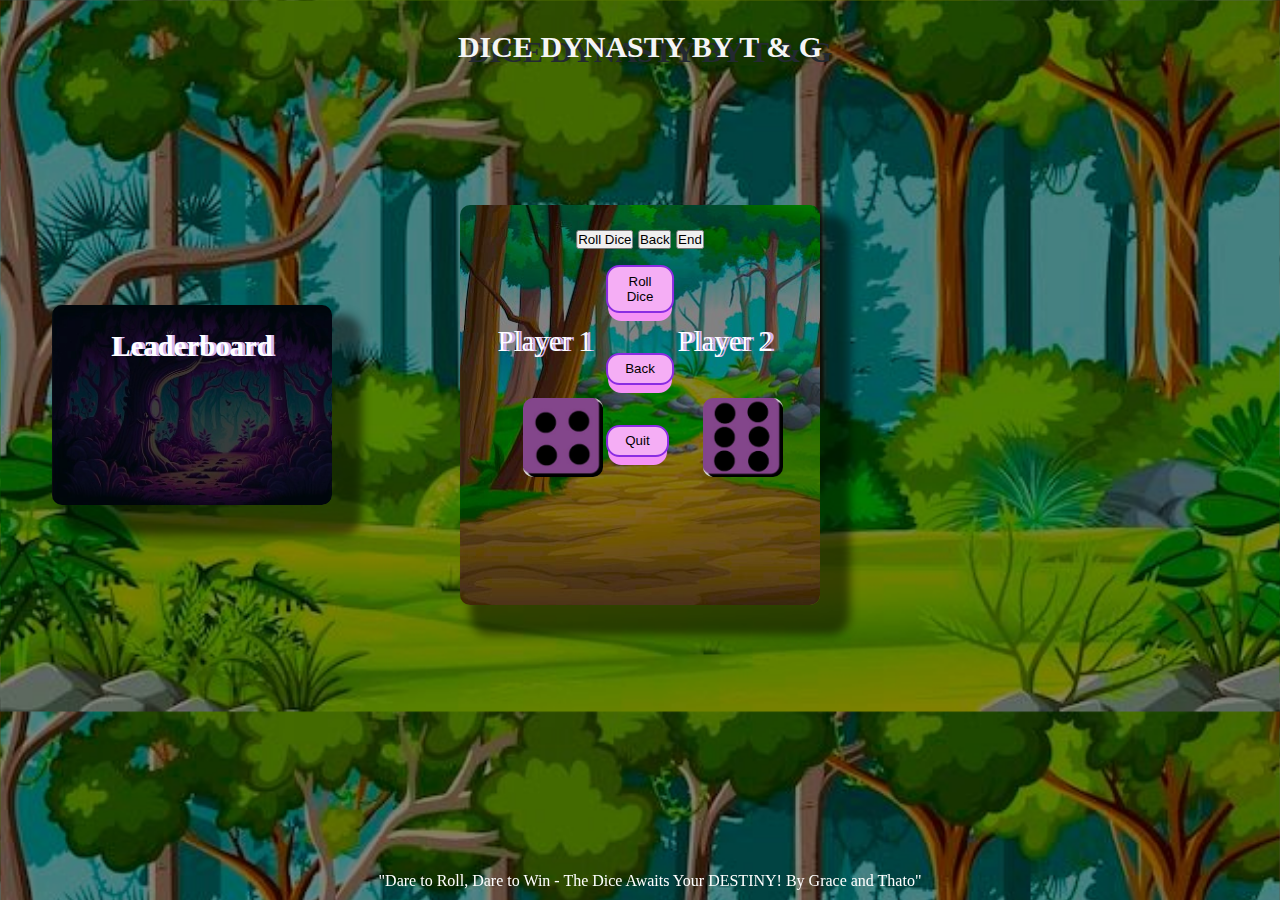
==== commit 8f236276: "Media queries update" ====
--- a/dice.html
+++ b/dice.html
@@ -49,7 +49,6 @@
 </div>
 
 
-<<<<<<< HEAD
       <div class="container">
         <div class="dice" id="dice1">
           <div class="dot one hidden"></div>
@@ -122,8 +121,6 @@
         <button id="roll">Roll Dice</button>
         <button id="back" onclick="goBack()">Back</button>
         <button id="quit" onclick="endgame()">End</button>
-=======
->>>>>>> d3b2afa0b7c1a41bbf7284432c512d3b5cce0c58
       <div class="dice-button-container">
         <button type="button" class="btn3" id="roll" onclick="rollDice()">Roll Dice</button>
         <button type="button" class="btn3" id="back" onclick="goBack()">Back</button>
--- a/global.css
+++ b/global.css
@@ -228,7 +228,31 @@
     font-weight: 600;
   }
   
-  
+  /* Default styles */
+body {
+  font-family: Arial, sans-serif;
+  font-size: 16px;
+}
+
+/* Styles for smartphones (portrait and landscape) */
+@media only screen and (max-width: 767px) {
+  /* Add smartphone-specific styles here */
+}
+
+/* Styles for tablets (portrait and landscape) */
+@media only screen and (min-width: 768px) and (max-width: 991px) {
+  /* Add tablet-specific styles here */
+}
+
+/* Styles for small desktops and laptops */
+@media only screen and (min-width: 992px) and (max-width: 1199px) {
+  /* Add small desktop-specific styles here */
+}
+
+/* Styles for medium to large desktops */
+@media only screen and (min-width: 1200px) {
+  /* Add medium to large desktop-specific styles here */
+}
 
     
   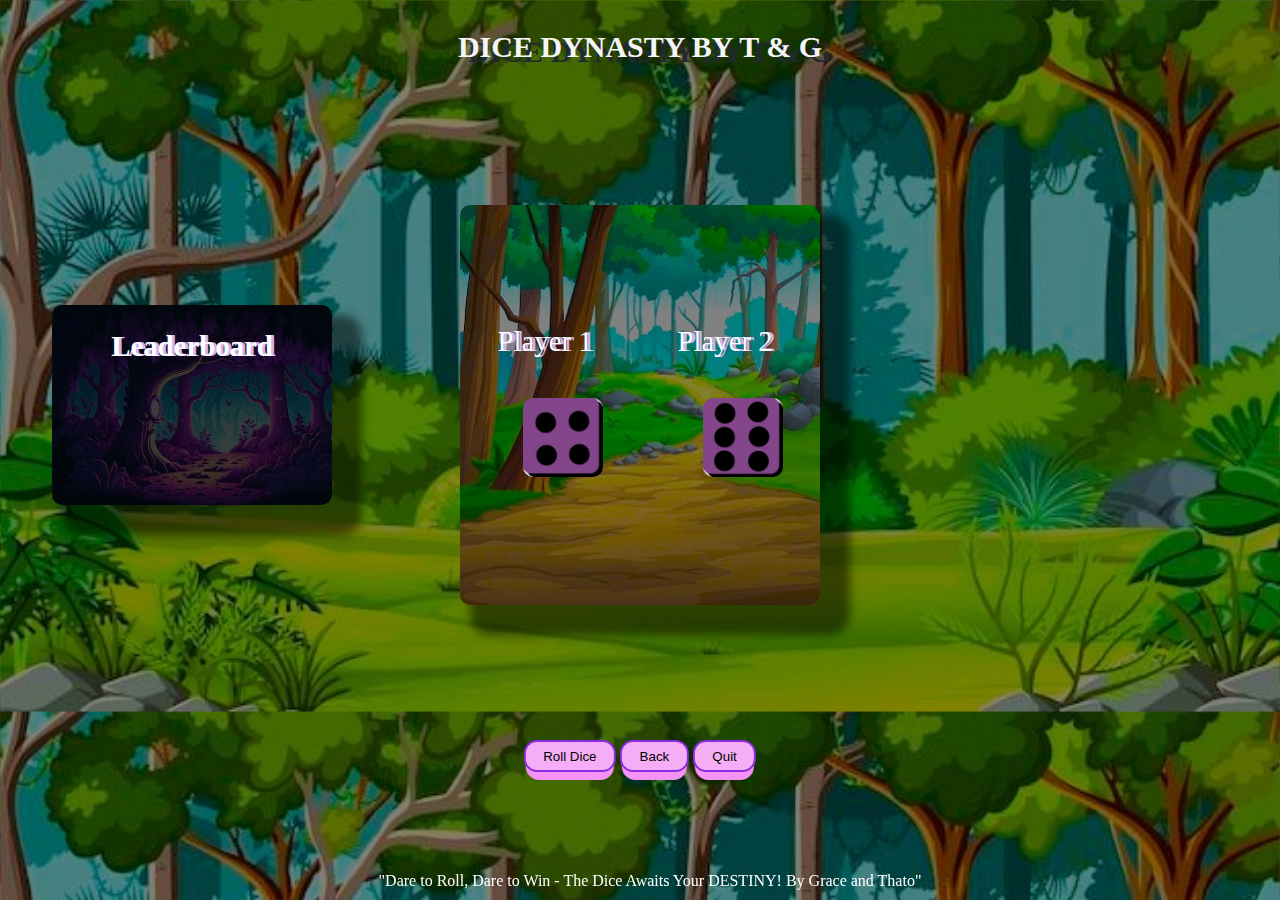
==== commit f0c71419: "added local storage to store the names of the players and display it on the leaderboard." ====
--- a/dice.html
+++ b/dice.html
@@ -47,80 +47,7 @@
     <p id="overall-winner"></p>
   </div>
 </div>
-
-
-      <div class="container">
-        <div class="dice" id="dice1">
-          <div class="dot one hidden"></div>
-          <div class="two hidden">
-            <div class="dot"></div>
-            <div class="dot"></div>
-          </div>
-          <div class="three hidden">
-            <div class="dot"></div>
-            <div class="dot"></div>
-            <div class="dot"></div>
-          </div>
-          <div class="four hidden">
-            <div class="dot"></div>
-            <div class="dot"></div>
-            <div class="dot"></div>
-            <div class="dot"></div>
-          </div>
-          <div class="five hidden">
-            <div class="dot"></div>
-            <div class="dot"></div>
-            <div class="dot"></div>
-            <div class="dot"></div>
-            <div class="dot center"></div>
-          </div>
-          <div class="six">
-            <div class="dot"></div>
-            <div class="dot"></div>
-            <div class="dot"></div>
-            <div class="dot"></div>
-            <div class="dot"></div>
-            <div class="dot"></div>
-          </div>
-        </div>
-        <div class="dice" id="dice2">
-          <div class="dot one hidden"></div>
-          <div class="two hidden">
-            <div class="dot"></div>
-            <div class="dot"></div>
-          </div>
-          <div class="three hidden">
-            <div class="dot"></div>
-            <div class="dot"></div>
-            <div class="dot"></div>
-          </div>
-          <div class="four hidden">
-            <div class="dot"></div>
-            <div class="dot"></div>
-            <div class="dot"></div>
-            <div class="dot"></div>
-          </div>
-          <div class="five hidden">
-            <div class="dot"></div>
-            <div class="dot"></div>
-            <div class="dot"></div>
-            <div class="dot"></div>
-            <div class="dot center"></div>
-          </div>
-          <div class="six">
-            <div class="dot"></div>
-            <div class="dot"></div>
-            <div class="dot"></div>
-            <div class="dot"></div>
-            <div class="dot"></div>
-            <div class="dot"></div>
-          </div>
-        </div>
-      </div>
-      <div class="button-container">
-        <button id="roll">Roll Dice</button>
-        <button id="back" onclick="goBack()">Back</button>
-        <button id="quit" onclick="endgame()">End</button>
+      
       <div class="dice-button-container">
         <button type="button" class="btn3" id="roll" onclick="rollDice()">Roll Dice</button>
         <button type="button" class="btn3" id="back" onclick="goBack()">Back</button>
--- a/global.css
+++ b/global.css
@@ -234,25 +234,27 @@
   font-size: 16px;
 }
 
-/* Styles for smartphones (portrait and landscape) */
-@media only screen and (max-width: 767px) {
-  /* Add smartphone-specific styles here */
-}
-
-/* Styles for tablets (portrait and landscape) */
-@media only screen and (min-width: 768px) and (max-width: 991px) {
-  /* Add tablet-specific styles here */
-}
-
-/* Styles for small desktops and laptops */
-@media only screen and (min-width: 992px) and (max-width: 1199px) {
-  /* Add small desktop-specific styles here */
-}
-
-/* Styles for medium to large desktops */
-@media only screen and (min-width: 1200px) {
-  /* Add medium to large desktop-specific styles here */
-}
+/* Styles for smartphones and tablets */
+@media only screen and (min-width: 625px) and (max-width: 769px) {
+  /* Add styles for smartphones and tablets here */
+  header h1{
+    font-size: 3.2rem;
+  }  
+  header h2{
+    font-size: 25px;
+  }
+  footer {
+    font-size: 15px;
+  }
+}
+
+/* Styles for small desktops and larger */
+@media only screen and (min-width: 769px) and (max-width: 920px) {
+  /* Add styles for small desktops and larger here */
+
+  
+}
+
 
     
   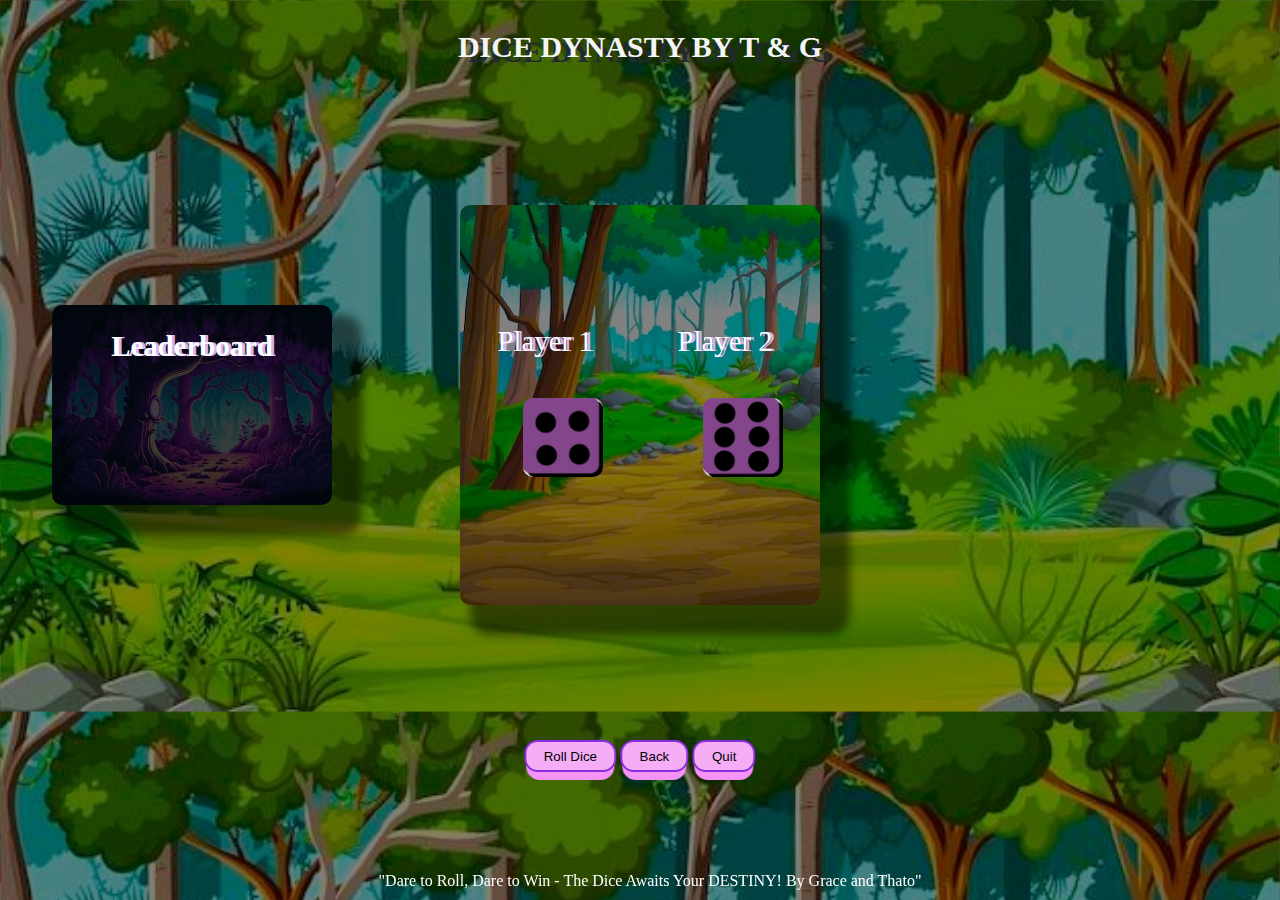
==== commit dc410683: "Merge pull request #9 from tmakhubela94/Grace" ====
--- a/dice.html
+++ b/dice.html
@@ -43,7 +43,7 @@
 <div id="winner-popup" class="popup">
   <div class="popup-content">
     <span class="close" onclick="closeWinnerPopup()">&times;</span>
-    <h3>Overall Winner</h3>
+    <h2>Overall Winner</h2>
     <p id="overall-winner"></p>
   </div>
 </div>
--- a/dice.css
+++ b/dice.css
@@ -89,7 +89,7 @@
     display: none;
   }
   
-.popup h3{
+.popup h2{
     font-size: 1.8rem;
     font-family: 'Lobster', cursive;
     text-shadow: 3px 0 #d2b5ee;
@@ -99,6 +99,10 @@
     justify-content: center;
   }
 
+.close {
+   color: white;
+}
+
   
   
   /* ====== Dice Game Page JavaScript Animation ====== */
@@ -122,4 +126,92 @@
     100% {
       transform: rotate(-360deg) scale(1); 
     }
-  }+  }
+
+
+/* For small screens */
+@media screen and (max-width: 600px) {
+  .row {
+    margin-top: 60px;
+  }
+  .dice-container {
+    width: 290px;
+    height: 320px;
+    top: 35%;
+  }
+  .dice-button-container {
+    top: 60%;
+  }
+  #Player1,
+  #Player2{
+    text-shadow: none;
+    font-size: 1.6rem;
+  }
+  .img {
+    width: 4.5rem;
+    margin-left: 10px;
+  }
+  #leaderboard-container{
+    width: 180px;
+    height: 100px;
+    top: 80%;
+    left: 25%;
+  }
+  #leaderboard-container h2{
+    font-size: 1.3rem;
+    text-shadow: none;
+  }
+  .popup{
+    width: 180px;
+    height: 100px;
+    top: 80%;
+    left: 75%;
+  }
+  .popup h2{
+    font-size: 1.3rem;
+    text-shadow: none;
+  }
+} 
+
+
+  @media screen and (min-width: 601px) and (max-width: 1024px) {
+    .dice-container {
+      width: 330px;
+      height: 370px;
+      top: 45%;
+      left: 50%;
+    }
+    #Player1,
+    #Player2{
+      text-shadow: none;
+    }
+    .img {
+      width: 4.5rem;
+      margin-left: 15px;
+    }
+    #leaderboard-container{
+      width: 180px;
+      height: 100px;
+    }
+    #leaderboard-container h2{
+      font-size: 1.3rem;
+      text-shadow: none;
+    }
+    .popup{
+      width: 180px;
+      height: 100px;
+    }
+    .popup h2{
+      font-size: 1.3rem;
+      text-shadow: none;
+    }
+    .close {
+      color: white;
+  }
+  }
+
+
+
+
+
+
--- a/global.css
+++ b/global.css
@@ -228,15 +228,22 @@
     font-weight: 600;
   }
   
-  /* Default styles */
-body {
-  font-family: Arial, sans-serif;
-  font-size: 16px;
-}
-
-/* Styles for smartphones and tablets */
-@media only screen and (min-width: 625px) and (max-width: 769px) {
-  /* Add styles for smartphones and tablets here */
+
+/* ====================== MEDIA QUERIES ====================== */
+
+/* Media queries for responsiveness */
+
+/* For small screens */
+@media screen and (max-width: 600px) {
+  footer {
+    width: 78%;
+    left: 10%;
+  }
+}
+
+/* Small screens (phones, 600px and below) */
+@media only screen and (max-width: 869px) {
+  /* CSS rules for small screens go here */
   header h1{
     font-size: 3.2rem;
   }  
@@ -248,12 +255,7 @@
   }
 }
 
-/* Styles for small desktops and larger */
-@media only screen and (min-width: 769px) and (max-width: 920px) {
-  /* Add styles for small desktops and larger here */
-
-  
-}
+
 
 
     
